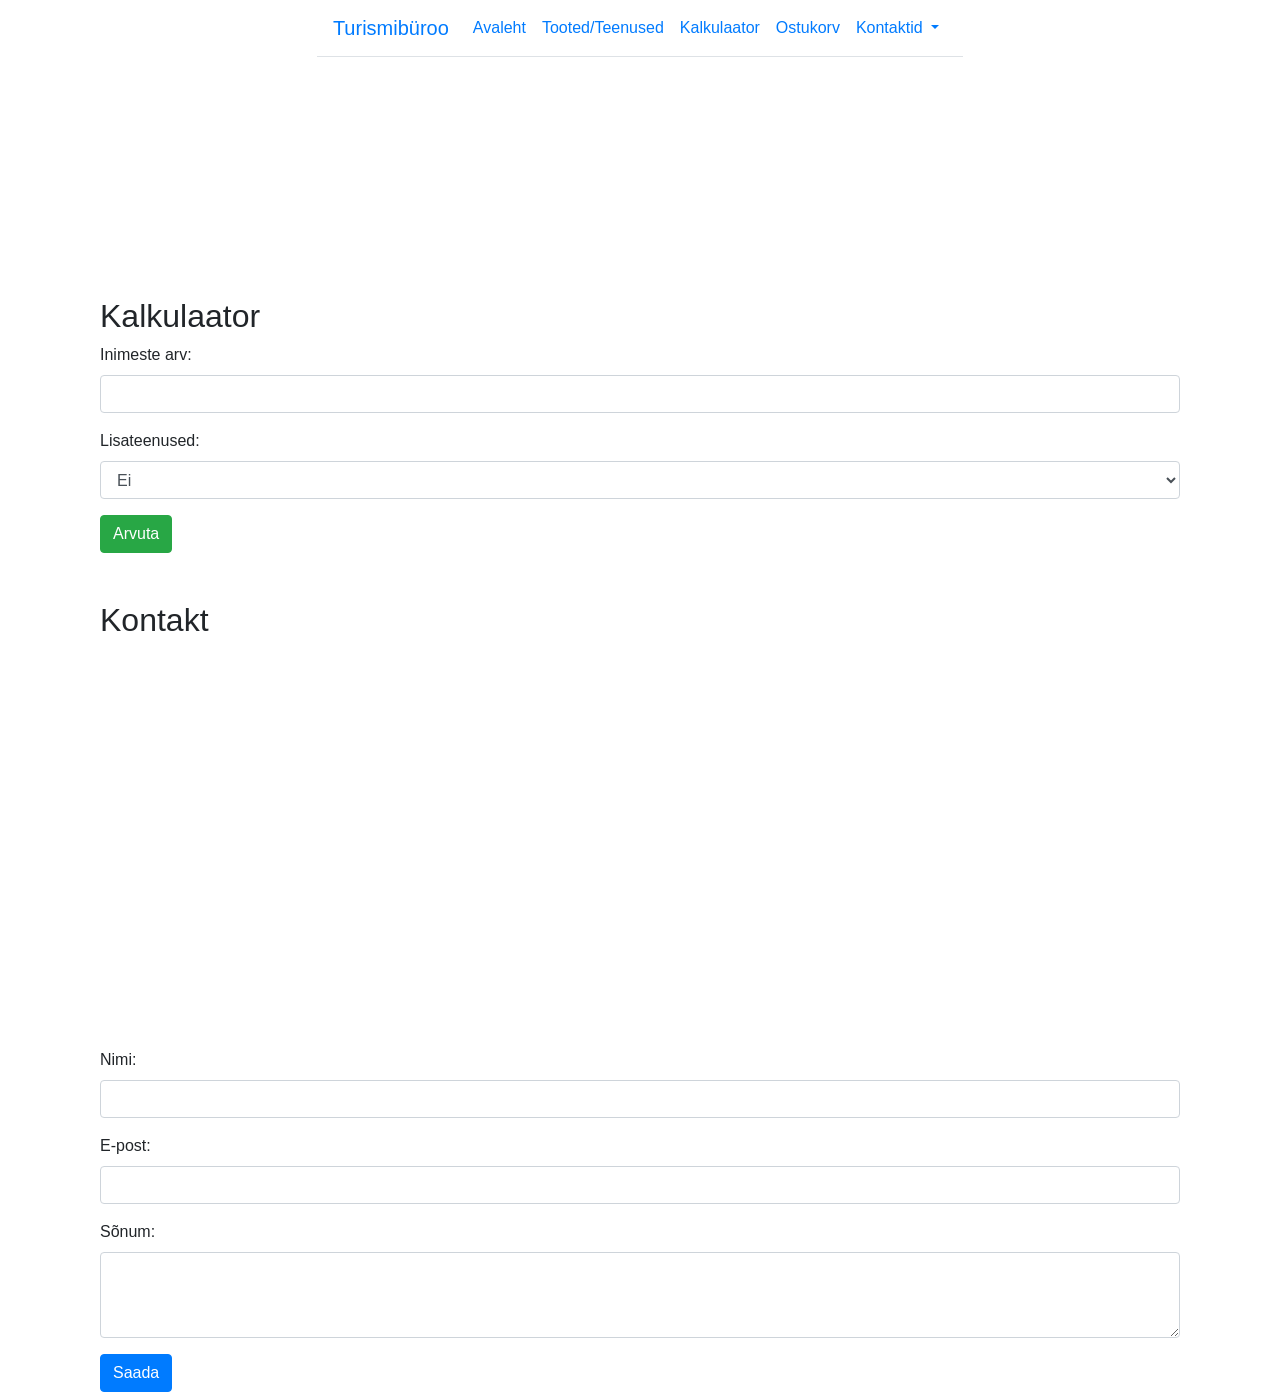
==== KT/index2.html @ 093a3f0b "Add files via upload" ====
<!DOCTYPE html>
<html lang="en">
<head>
    <meta charset="UTF-8">
    <meta name="viewport" content="width=device-width, initial-scale=1.0">
    <link rel="stylesheet" href="https://stackpath.bootstrapcdn.com/bootstrap/4.5.2/css/bootstrap.min.css">
    <title>Turismibüroo</title>

</head>
<body>

  <style>
    .jumbo {
      background-image: url(https://thumbs3.waavo.com/-HXOhRpcDxT6W3U4N-YcgaKMRjI=/800x400/https://reisiline.waavo.com/s3/197/67/b4/7b/ea/1a/3b/8.png);
      color: white;
      text-align: center;
    }

    .card-img-top {
      width: 100%;
      height: 50vw;
      object-fit: cover;
    }
  </style>
</head>  
 <body>
    <div class="container">
      <div class="container-fluid d-flex justify-content-center">
        <nav class="navbar navbar-expand-lg bg-white border-bottom border-body" data-bs-theme="white">
          <a class="navbar-brand " href="#"><i class="bi bi-rocket-takeoff-fill"></i>Turismibüroo </a>
          <button class="navbar-toggler" type="button" data-bs-toggle="collapse"
            data-bs-target="#navbarSupportedContent" aria-controls="navbarSupportedContent" aria-expanded="false"
            aria-label="Toggle navigation">
            <span class="navbar-toggler-icon"></span>
          </button>
          <div class="collapse navbar-collapse" id="navbarSupportedContent">
            <ul class="navbar-nav me-auto mb-2 mb-lg-0">
              <li class="nav-item">
                <a class="nav-link" href="#">Avaleht</a>
              </li>
              <li class="nav-item">
                <a class="nav-link" href="#">Tooted/Teenused</a>
              </li>
              <li class="nav-item">
                <a class="nav-link" href="#">Kalkulaator</a>
              </li>
              <li class="nav-item">
                <a class="nav-link" href="#">Ostukorv</a>
              </li>
              <li class="nav-item dropdown">
                <a class="nav-link dropdown-toggle" href="#" role="button" data-bs-toggle="dropdown"
                  aria-expanded="false">
                  Kontaktid
                </a>
                <ul class="dropdown-menu">
                  <li><a class="dropdown-item" href="#">Telefon</a></li>
                  <li><a class="dropdown-item" href="#">Epost</a></li>
                  <li>
                    <hr class="dropdown-divider">
                  </li>
                  <li><a class="dropdown-item" href="#">Klienditeenindus</a></li>
                </ul>
              </li>
            </ul>
          </div>
        </nav>
      </div>
      <div class="p-5 mb-4 bg-body-tertiary jumbo">
        <div class="container-fluid py-5">
          <div class="gap-2 d-flex justify-content-start">
          </div>
        </div>
      </div>
 


<div class="container mt-5">
    <h2>Kalkulaator</h2>
    <form action="calculate.php" method="post">
        <div class="form-group">
            <label for="people">Inimeste arv:</label>
            <input type="number" class="form-control" id="people" name="people" required>
        </div>
        <div class="form-group">
            <label for="additional_services">Lisateenused:</label>
            <select class="form-control" id="additional_services" name="additional_services">
                <option value="0">Ei</option>
                <option value="50">Giid (50 EUR)</option>
                <option value="30">Kindlustus (30 EUR)</option>
            </select>
        </div>
        <button type="submit" class="btn btn-success">Arvuta</button>
    </form>
</div>

<div class="container mt-5">
    <h2>Kontakt</h2>
    <div id="map" style="height: 400px;"></div>
    <form action="contact.php" method="post">
        <div class="form-group">
            <label for="name">Nimi:</label>
            <input type="text" class="form-control" id="name" name="name" required>
        </div>
        <div class="form-group">
            <label for="email">E-post:</label>
            <input type="email" class="form-control" id="email" name="email" required>
        </div>
        <div class="form-group">
            <label for="message">Sõnum:</label>
            <textarea class="form-control" id="message" name="message" rows="3" required></textarea>
        </div>
        <button type="submit" class="btn btn-primary">Saada</button>
    </form>
</div>


 </body>
</html>
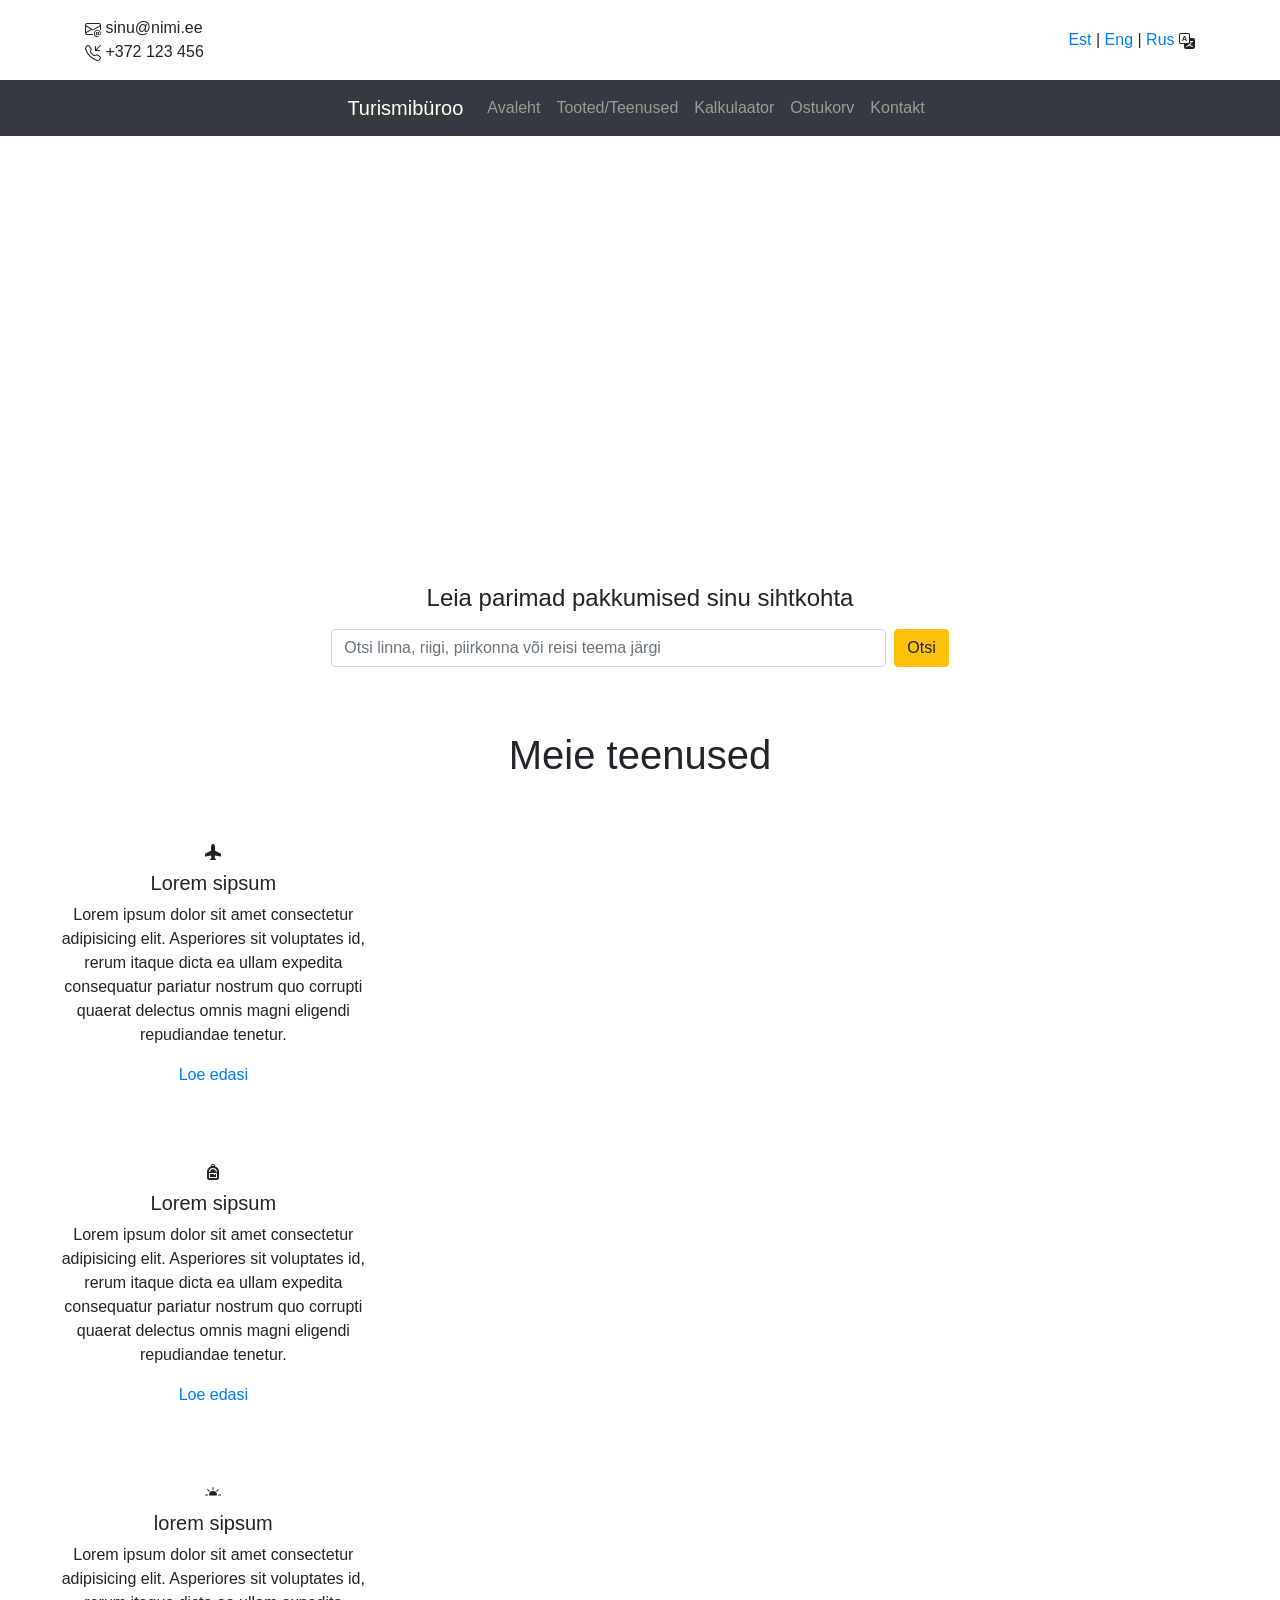
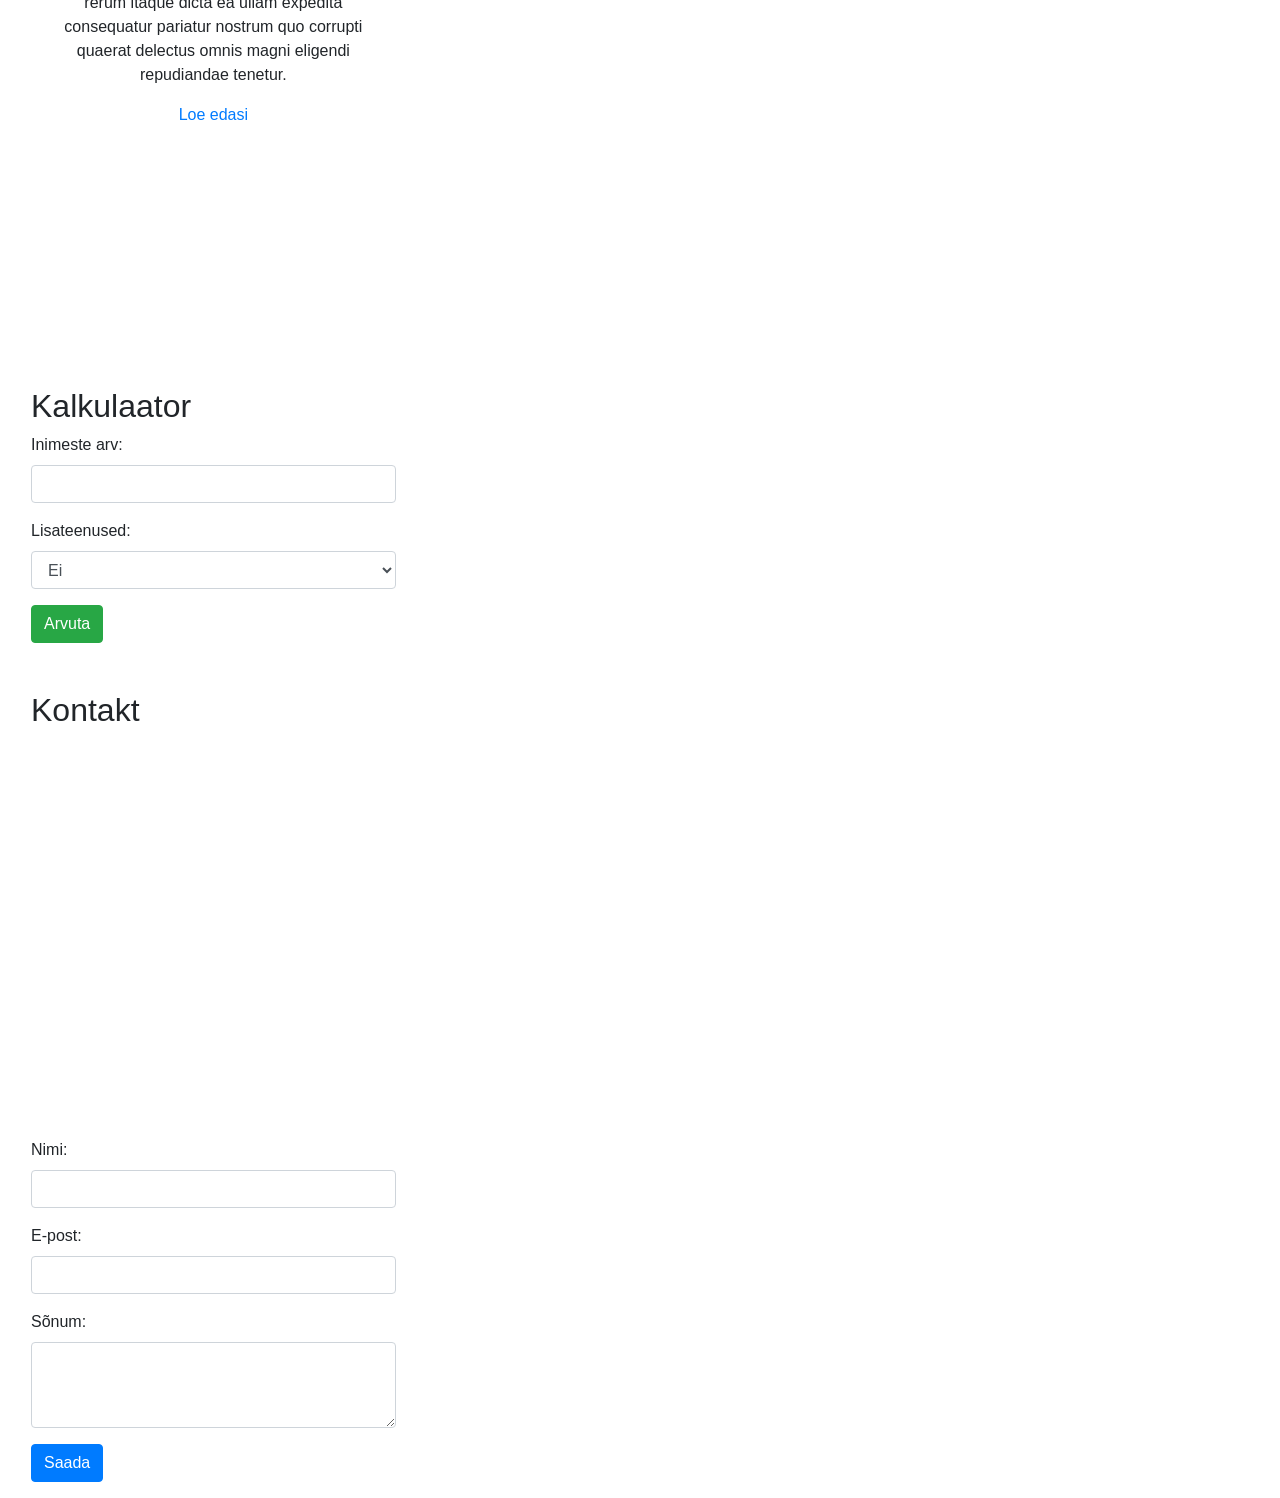
==== commit 89b7d10d: "KT" ====
--- a/KT/index2.html
+++ b/KT/index2.html
@@ -9,70 +9,160 @@
 </head>
 <body>
 
-  <style>
-    .jumbo {
-      background-image: url(https://thumbs3.waavo.com/-HXOhRpcDxT6W3U4N-YcgaKMRjI=/800x400/https://reisiline.waavo.com/s3/197/67/b4/7b/ea/1a/3b/8.png);
+  <nav class="navbar navbar-expand-lg bg-body-tertiary">
+      <div class="container">
+        <button class="navbar-toggler" type="button" data-bs-toggle="collapse" data-bs-target="#navbarText" aria-controls="navbarText" aria-expanded="false" aria-label="Toggle navigation">
+          <span class="navbar-toggler-icon"></span>
+        </button>
+        <div class="collapse navbar-collapse" id="navbarText">
+          <span class="navbar-text">
+            <div>
+            <svg xmlns="http://www.w3.org/2000/svg" width="16" height="16" fill="currentColor" class="bi bi-envelope-at" viewBox="0 0 16 16">
+  <path d="M2 2a2 2 0 0 0-2 2v8.01A2 2 0 0 0 2 14h5.5a.5.5 0 0 0 0-1H2a1 1 0 0 1-.966-.741l5.64-3.471L8 9.583l7-4.2V8.5a.5.5 0 0 0 1 0V4a2 2 0 0 0-2-2zm3.708 6.208L1 11.105V5.383zM1 4.217V4a1 1 0 0 1 1-1h12a1 1 0 0 1 1 1v.217l-7 4.2z"/>
+  <path d="M14.247 14.269c1.01 0 1.587-.857 1.587-2.025v-.21C15.834 10.43 14.64 9 12.52 9h-.035C10.42 9 9 10.36 9 12.432v.214C9 14.82 10.438 16 12.358 16h.044c.594 0 1.018-.074 1.237-.175v-.73c-.245.11-.673.18-1.18.18h-.044c-1.334 0-2.571-.788-2.571-2.655v-.157c0-1.657 1.058-2.724 2.64-2.724h.04c1.535 0 2.484 1.05 2.484 2.326v.118c0 .975-.324 1.39-.639 1.39-.232 0-.41-.148-.41-.42v-2.19h-.906v.569h-.03c-.084-.298-.368-.63-.954-.63-.778 0-1.259.555-1.259 1.4v.528c0 .892.49 1.434 1.26 1.434.471 0 .896-.227 1.014-.643h.043c.118.42.617.648 1.12.648m-2.453-1.588v-.227c0-.546.227-.791.573-.791.297 0 .572.192.572.708v.367c0 .573-.253.744-.564.744-.354 0-.581-.215-.581-.8Z"/>
+</svg>
+            <i class="fa-regular fa-envelope"></i> sinu@nimi.ee
+            
+            </div>
+            <div>
+            <svg xmlns="http://www.w3.org/2000/svg" width="16" height="16" fill="currentColor" class="bi bi-telephone-inbound" viewBox="0 0 16 16">
+  <path d="M15.854.146a.5.5 0 0 1 0 .708L11.707 5H14.5a.5.5 0 0 1 0 1h-4a.5.5 0 0 1-.5-.5v-4a.5.5 0 0 1 1 0v2.793L15.146.146a.5.5 0 0 1 .708 0m-12.2 1.182a.678.678 0 0 0-1.015-.063L1.605 2.3c-.483.484-.661 1.169-.45 1.77a17.6 17.6 0 0 0 4.168 6.608 17.6 17.6 0 0 0 6.608 4.168c.601.211 1.286.033 1.77-.45l1.034-1.034a.678.678 0 0 0-.063-1.015l-2.307-1.794a.68.68 0 0 0-.58-.122l-2.19.547a1.75 1.75 0 0 1-1.657-.459L5.482 8.062a1.75 1.75 0 0 1-.46-1.657l.548-2.19a.68.68 0 0 0-.122-.58zM1.884.511a1.745 1.745 0 0 1 2.612.163L6.29 2.98c.329.423.445.974.315 1.494l-.547 2.19a.68.68 0 0 0 .178.643l2.457 2.457a.68.68 0 0 0 .644.178l2.189-.547a1.75 1.75 0 0 1 1.494.315l2.306 1.794c.829.645.905 1.87.163 2.611l-1.034 1.034c-.74.74-1.846 1.065-2.877.702a18.6 18.6 0 0 1-7.01-4.42 18.6 18.6 0 0 1-4.42-7.009c-.362-1.03-.037-2.137.703-2.877z"/>
+</svg>
+            <i class="fa-solid fa-headphones-simple"></i> +372 123 456
+            </div>
+          </span>
+          <span class="navbar-text ml-auto">
+            <a class="text-primary text-decoration-none" href="#">Est</a> | 
+            <a class="text-primary text-decoration-none" href="#">Eng</a> | 
+            <a class="text-primary text-decoration-none" href="#">Rus</a>
+            <svg xmlns="http://www.w3.org/2000/svg" width="16" height="16" fill="currentColor" class="bi bi-translate" viewBox="0 0 16 16">
+  <path d="M4.545 6.714 4.11 8H3l1.862-5h1.284L8 8H6.833l-.435-1.286zm1.634-.736L5.5 3.956h-.049l-.679 2.022z"/>
+  <path d="M0 2a2 2 0 0 1 2-2h7a2 2 0 0 1 2 2v3h3a2 2 0 0 1 2 2v7a2 2 0 0 1-2 2H7a2 2 0 0 1-2-2v-3H2a2 2 0 0 1-2-2zm2-1a1 1 0 0 0-1 1v7a1 1 0 0 0 1 1h7a1 1 0 0 0 1-1V2a1 1 0 0 0-1-1zm7.138 9.995q.289.451.63.846c-.748.575-1.673 1.001-2.768 1.292.178.217.451.635.555.867 1.125-.359 2.08-.844 2.886-1.494.777.665 1.739 1.165 2.93 1.472.133-.254.414-.673.629-.89-1.125-.253-2.057-.694-2.82-1.284.681-.747 1.222-1.651 1.621-2.757H14V8h-3v1.047h.765c-.318.844-.74 1.546-1.272 2.13a6 6 0 0 1-.415-.492 2 2 0 0 1-.94.31"/>
+</svg>
+
+          </span>
+        </div>
+      </div>
+    </nav>
+
+
+
+
+
+<nav class="navbar navbar-expand-lg navbar-dark bg-dark">
+  <div class="container-fluid">
+
+  
+    <button class="navbar-toggler" type="button" data-toggle="collapse" data-target="#navbarNav"
+            aria-controls="navbarNav" aria-expanded="false" aria-label="Toggle navigation">
+      <span class="navbar-text ms-auto"></span>
+    </button>
+
+   
+    <div class="collapse navbar-collapse justify-content-center" id="navbarNav">
+      <ul class="navbar-nav text-center">
+       
+        <li class="nav-item">
+          <a class="navbar-brand" href="index.php">Turismibüroo</a>
+        </li>
+        <li class="nav-item"><a class="nav-link" href="index2.html">Avaleht</a></li>
+        <li class="nav-item"><a class="nav-link" href="tooted.html">Tooted/Teenused</a></li>
+        <li class="nav-item"><a class="nav-link" href="kalkulaator.html">Kalkulaator</a></li>
+        <li class="nav-item"><a class="nav-link" href="ostukorv.html">Ostukorv</a></li>
+        <li class="nav-item"><a class="nav-link" href="kontakt.html">Kontakt</a></li>
+      </ul>
+    </div>
+
+  </div>
+</nav>
+
+      
+ <div class="py-5 mb-4 bg-body-tertiary"
+       style="background:url('https://i.pinimg.com/736x/57/60/24/5760242ac074589973f2b5dbfc2589e1.jpg') center/cover no-repeat;background-size: cover;
+      background-position: center;
       color: white;
-      text-align: center;
-    }
-
-    .card-img-top {
+      text-align: start-center;
       width: 100%;
-      height: 50vw;
-      object-fit: cover;
-    }
-  </style>
-</head>  
- <body>
-    <div class="container">
-      <div class="container-fluid d-flex justify-content-center">
-        <nav class="navbar navbar-expand-lg bg-white border-bottom border-body" data-bs-theme="white">
-          <a class="navbar-brand " href="#"><i class="bi bi-rocket-takeoff-fill"></i>Turismibüroo </a>
-          <button class="navbar-toggler" type="button" data-bs-toggle="collapse"
-            data-bs-target="#navbarSupportedContent" aria-controls="navbarSupportedContent" aria-expanded="false"
-            aria-label="Toggle navigation">
-            <span class="navbar-toggler-icon"></span>
-          </button>
-          <div class="collapse navbar-collapse" id="navbarSupportedContent">
-            <ul class="navbar-nav me-auto mb-2 mb-lg-0">
-              <li class="nav-item">
-                <a class="nav-link" href="#">Avaleht</a>
-              </li>
-              <li class="nav-item">
-                <a class="nav-link" href="#">Tooted/Teenused</a>
-              </li>
-              <li class="nav-item">
-                <a class="nav-link" href="#">Kalkulaator</a>
-              </li>
-              <li class="nav-item">
-                <a class="nav-link" href="#">Ostukorv</a>
-              </li>
-              <li class="nav-item dropdown">
-                <a class="nav-link dropdown-toggle" href="#" role="button" data-bs-toggle="dropdown"
-                  aria-expanded="false">
-                  Kontaktid
-                </a>
-                <ul class="dropdown-menu">
-                  <li><a class="dropdown-item" href="#">Telefon</a></li>
-                  <li><a class="dropdown-item" href="#">Epost</a></li>
-                  <li>
-                    <hr class="dropdown-divider">
-                  </li>
-                  <li><a class="dropdown-item" href="#">Klienditeenindus</a></li>
-                </ul>
-              </li>
-            </ul>
-          </div>
-        </nav>
-      </div>
+      height: 400px;">
+    <div class="container py-5">
+      <div class="row">
+         <div class="container h-100 d-flex flex-column justify-content-center align-items-center">
+          <h1 class="display-5 fw-bold text-white text-shadow">Jet2Holiday</h1>
+          <p class="text-white-60">Wave goodbye to stress today, choose Jet2Holiday, okey? Pack your dreams and fly away, find your paridise in May.</p>
+          </div>
+        </div>
+      </div>
+    </div>
+  </div> 
+
+
+
+<div class="container my-5 text-center">
+  <!-- Заголовок над поиском -->
+  <h4 class="mb-3">Leia parimad pakkumised sinu sihtkohta</h4>
+
+  <form class="d-flex justify-content-center">
+    <!-- Поле поиска -->
+    <input class="form-control w-50 mr-2" type="search" placeholder="Otsi linna, riigi, piirkonna või reisi teema järgi" aria-label="Search">
+    
+    <!-- Кнопка -->
+    <button class="btn btn-warning" type="submit">Otsi</button>
+  </form>
+</div>
+
+<div class="container">
+      <div class="row">
+      <div class="container h-100 d-flex flex-column justify-content-center align-items-center">
+        <h1 class="text-center mt-3 display-5 mb-4">Meie teenused</h1>
+      </div>
+      </div>
+</div>
+
+
+        <div class="col-md-4 p-3">
+          <div class="col">
+            <div class="card-body text-center">
+              <svg xmlns="http://www.w3.org/2000/svg" width="16" height="16" fill="currentColor" class="bi bi-airplane-fill" viewBox="0 0 16 16">
+  <path d="M6.428 1.151C6.708.591 7.213 0 8 0s1.292.592 1.572 1.151C9.861 1.73 10 2.431 10 3v3.691l5.17 2.585a1.5 1.5 0 0 1 .83 1.342V12a.5.5 0 0 1-.582.493l-5.507-.918-.375 2.253 1.318 1.318A.5.5 0 0 1 10.5 16h-5a.5.5 0 0 1-.354-.854l1.319-1.318-.376-2.253-5.507.918A.5.5 0 0 1 0 12v-1.382a1.5 1.5 0 0 1 .83-1.342L6 6.691V3c0-.568.14-1.271.428-1.849"/>
+</svg>
+              <h5 class="card-title mt-2 mb-2">Lorem sipsum</h5>
+              <p class="card-text">Lorem ipsum dolor sit amet consectetur adipisicing elit. Asperiores sit voluptates id, rerum itaque dicta ea ullam expedita consequatur pariatur nostrum quo corrupti quaerat delectus omnis magni eligendi repudiandae tenetur.</p>
+              <a class="text-center text-decoration-none" href="#">Loe edasi</a>
+            </div>
+          </div>
+        </div>
+        <div class="col-md-4 p-3">
+          <div class="col">
+            <div class="card-body text-center">
+              <svg xmlns="http://www.w3.org/2000/svg" width="16" height="16" fill="currentColor" class="bi bi-backpack-fill" viewBox="0 0 16 16">
+  <path d="M5 13v-3h4v.5a.5.5 0 0 0 1 0V10h1v3z"/>
+  <path d="M6 2v.341C3.67 3.165 2 5.388 2 8v5.5A2.5 2.5 0 0 0 4.5 16h7a2.5 2.5 0 0 0 2.5-2.5V8a6 6 0 0 0-4-5.659V2a2 2 0 1 0-4 0m2-1a1 1 0 0 1 1 1v.083a6 6 0 0 0-2 0V2a1 1 0 0 1 1-1m0 3a4 4 0 0 1 3.96 3.43.5.5 0 1 1-.99.14 3 3 0 0 0-5.94 0 .5.5 0 1 1-.99-.14A4 4 0 0 1 8 4M4.5 9h7a.5.5 0 0 1 .5.5v4a.5.5 0 0 1-.5.5h-7a.5.5 0 0 1-.5-.5v-4a.5.5 0 0 1 .5-.5"/>
+</svg>
+              <h5 class="card-title mt-2 mb-2">Lorem sipsum</h5>
+              <p class="card-text">Lorem ipsum dolor sit amet consectetur adipisicing elit. Asperiores sit voluptates id, rerum itaque dicta ea ullam expedita consequatur pariatur nostrum quo corrupti quaerat delectus omnis magni eligendi repudiandae tenetur.</p>
+              <a class="text-center text-decoration-none" href="#">Loe edasi</a>
+            </div>
+          </div>
+        </div>
+        <div class="col-md-4 p-3">
+          <div class="col">
+            <div class="card-body text-center">
+              <svg xmlns="http://www.w3.org/2000/svg" width="16" height="16" fill="currentColor" class="bi bi-brightness-alt-high-fill" viewBox="0 0 16 16">
+  <path d="M8 3a.5.5 0 0 1 .5.5v2a.5.5 0 0 1-1 0v-2A.5.5 0 0 1 8 3m8 8a.5.5 0 0 1-.5.5h-2a.5.5 0 0 1 0-1h2a.5.5 0 0 1 .5.5m-13.5.5a.5.5 0 0 0 0-1h-2a.5.5 0 0 0 0 1zm11.157-6.157a.5.5 0 0 1 0 .707l-1.414 1.414a.5.5 0 1 1-.707-.707l1.414-1.414a.5.5 0 0 1 .707 0m-9.9 2.121a.5.5 0 0 0 .707-.707L3.05 5.343a.5.5 0 1 0-.707.707zM8 7a4 4 0 0 0-4 4 .5.5 0 0 0 .5.5h7a.5.5 0 0 0 .5-.5 4 4 0 0 0-4-4"/>
+</svg>
+              <h5 class="card-title mt-2 mb-2">lorem sipsum</h5>
+              <p class="card-text">Lorem ipsum dolor sit amet consectetur adipisicing elit. Asperiores sit voluptates id, rerum itaque dicta ea ullam expedita consequatur pariatur nostrum quo corrupti quaerat delectus omnis magni eligendi repudiandae tenetur.</p>
+              <a class="text-center text-decoration-none" href="#">Loe edasi</a>
+            </div>
+          </div>
+
       <div class="p-5 mb-4 bg-body-tertiary jumbo">
         <div class="container-fluid py-5">
           <div class="gap-2 d-flex justify-content-start">
           </div>
         </div>
-      </div>
+      </div> 
  
-
 
 <div class="container mt-5">
     <h2>Kalkulaator</h2>
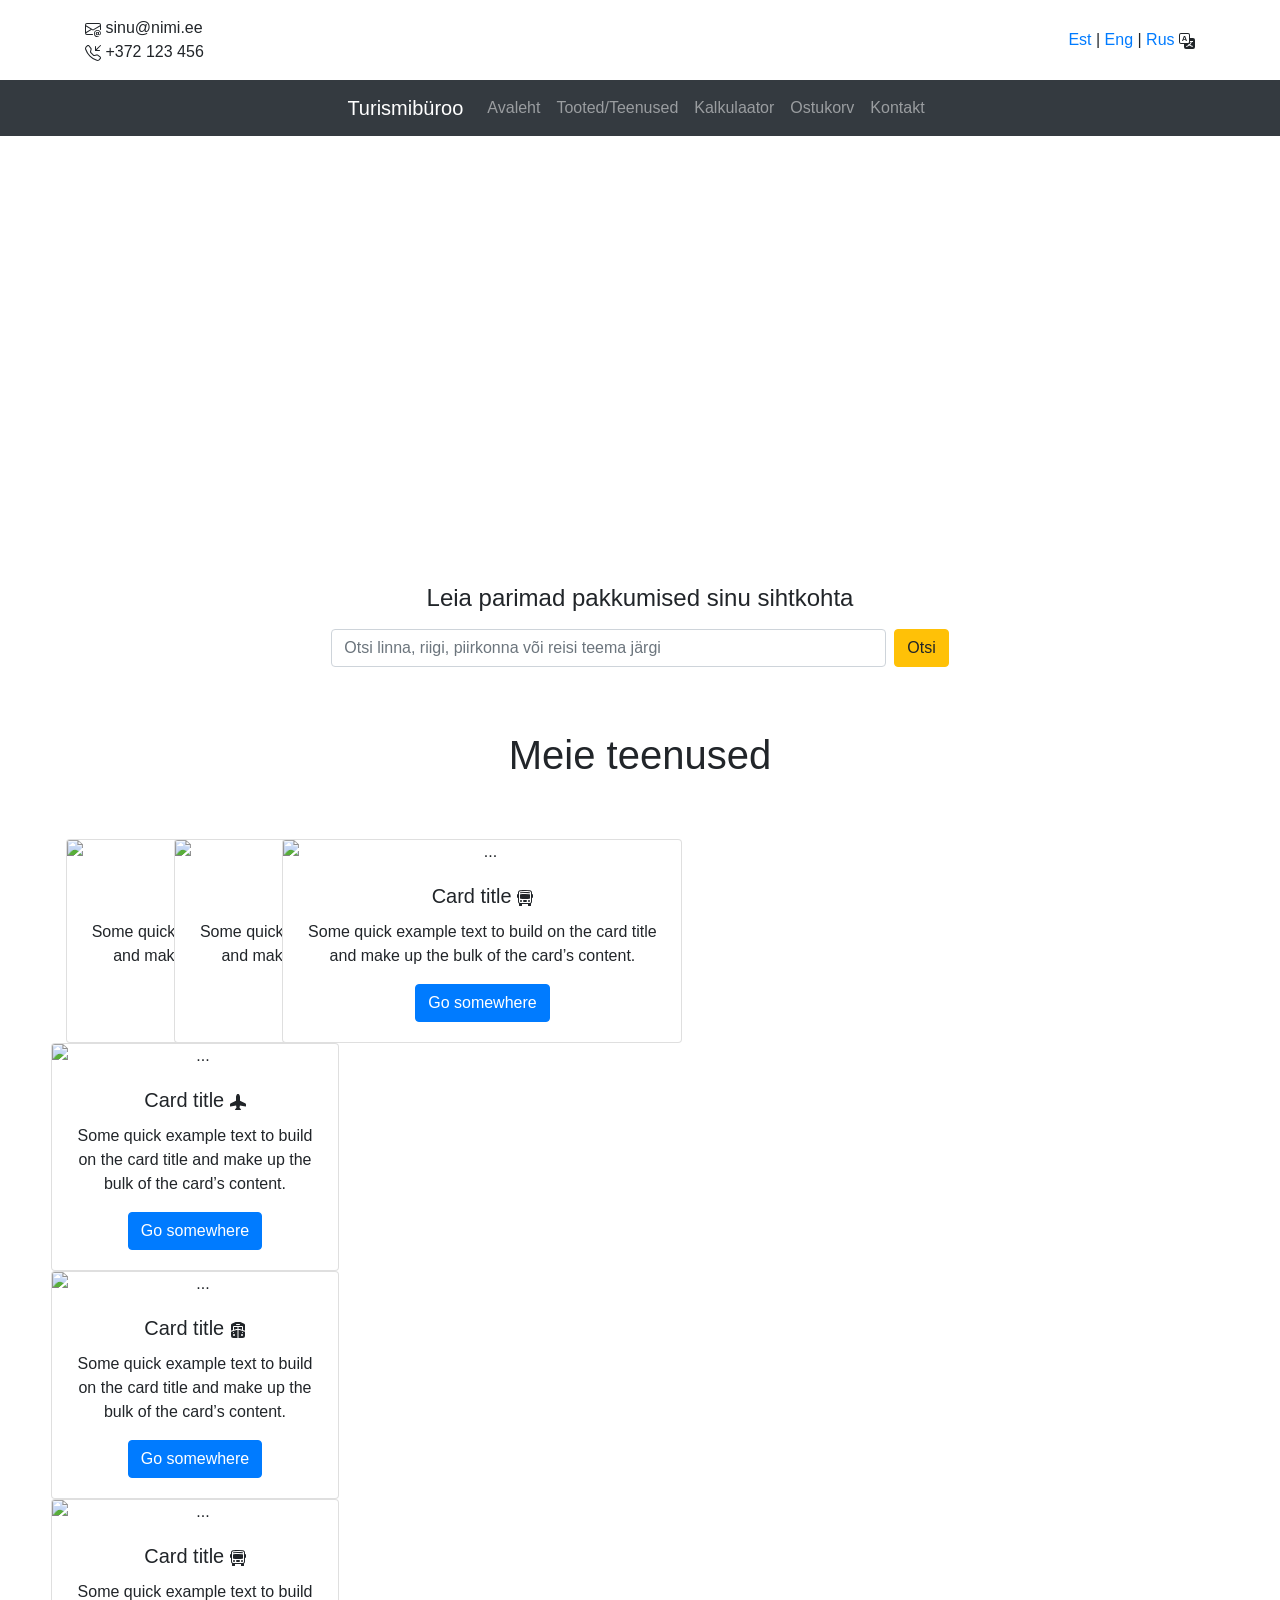
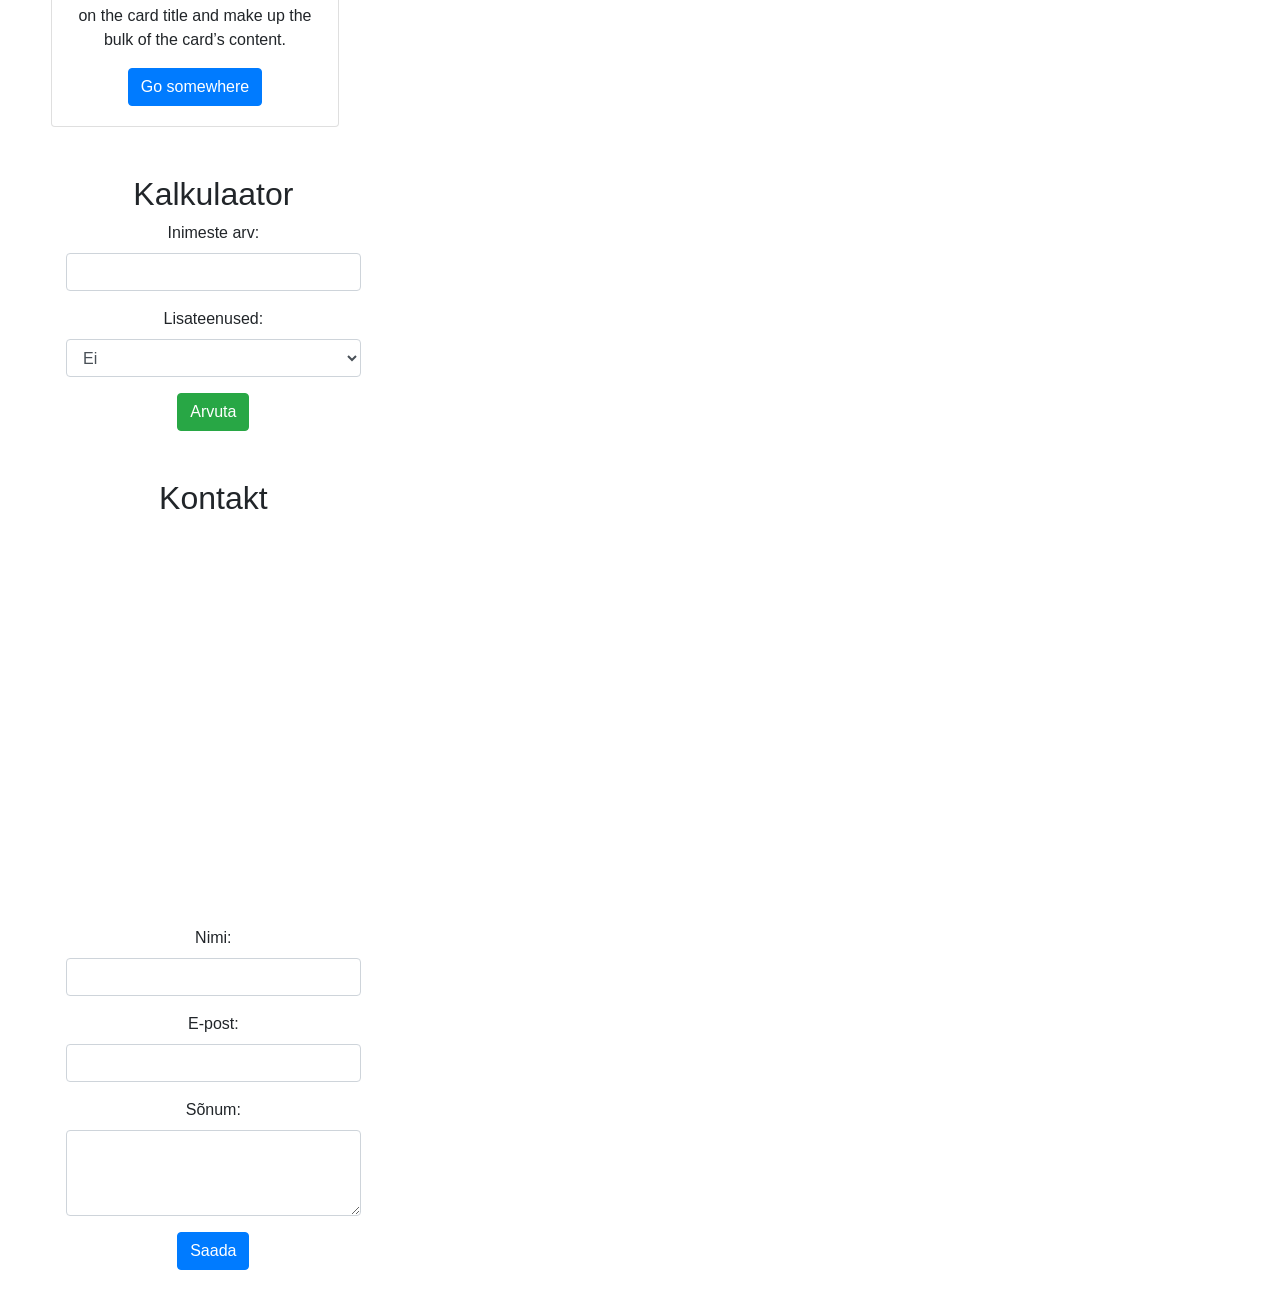
==== commit a0f0ac1e: "Update index2.html" ====
--- a/KT/index2.html
+++ b/KT/index2.html
@@ -78,7 +78,8 @@
 
       
  <div class="py-5 mb-4 bg-body-tertiary"
-       style="background:url('https://i.pinimg.com/736x/57/60/24/5760242ac074589973f2b5dbfc2589e1.jpg') center/cover no-repeat;background-size: cover;
+ 
+         style ="background:url('https://i.pinimg.com/736x/57/60/24/5760242ac074589973f2b5dbfc2589e1.jpg') center/cover no-repeat;background-size: cover; 
       background-position: center;
       color: white;
       text-align: start-center;
@@ -119,49 +120,112 @@
 </div>
 
 
+
+
+
         <div class="col-md-4 p-3">
           <div class="col">
             <div class="card-body text-center">
-              <svg xmlns="http://www.w3.org/2000/svg" width="16" height="16" fill="currentColor" class="bi bi-airplane-fill" viewBox="0 0 16 16">
+
+
+
+
+
+
+
+<div class="container">
+  <div class="row">
+    <div class="col-md-4">
+      <div class="card" style="width: 25rem;">
+        <img src="https://i.pinimg.com/736x/aa/1e/42/aa1e42c9b218c64ac970aa5e7c4ab503.jpg" class="card-img-top" alt="...">
+        <div class="card-body">
+          <h5 class="card-title">Card title <svg xmlns="http://www.w3.org/2000/svg" width="16" height="16" fill="currentColor" class="bi bi-airplane-fill" viewBox="0 0 16 16">
   <path d="M6.428 1.151C6.708.591 7.213 0 8 0s1.292.592 1.572 1.151C9.861 1.73 10 2.431 10 3v3.691l5.17 2.585a1.5 1.5 0 0 1 .83 1.342V12a.5.5 0 0 1-.582.493l-5.507-.918-.375 2.253 1.318 1.318A.5.5 0 0 1 10.5 16h-5a.5.5 0 0 1-.354-.854l1.319-1.318-.376-2.253-5.507.918A.5.5 0 0 1 0 12v-1.382a1.5 1.5 0 0 1 .83-1.342L6 6.691V3c0-.568.14-1.271.428-1.849"/>
-</svg>
-              <h5 class="card-title mt-2 mb-2">Lorem sipsum</h5>
-              <p class="card-text">Lorem ipsum dolor sit amet consectetur adipisicing elit. Asperiores sit voluptates id, rerum itaque dicta ea ullam expedita consequatur pariatur nostrum quo corrupti quaerat delectus omnis magni eligendi repudiandae tenetur.</p>
-              <a class="text-center text-decoration-none" href="#">Loe edasi</a>
-            </div>
-          </div>
-        </div>
-        <div class="col-md-4 p-3">
-          <div class="col">
-            <div class="card-body text-center">
-              <svg xmlns="http://www.w3.org/2000/svg" width="16" height="16" fill="currentColor" class="bi bi-backpack-fill" viewBox="0 0 16 16">
-  <path d="M5 13v-3h4v.5a.5.5 0 0 0 1 0V10h1v3z"/>
-  <path d="M6 2v.341C3.67 3.165 2 5.388 2 8v5.5A2.5 2.5 0 0 0 4.5 16h7a2.5 2.5 0 0 0 2.5-2.5V8a6 6 0 0 0-4-5.659V2a2 2 0 1 0-4 0m2-1a1 1 0 0 1 1 1v.083a6 6 0 0 0-2 0V2a1 1 0 0 1 1-1m0 3a4 4 0 0 1 3.96 3.43.5.5 0 1 1-.99.14 3 3 0 0 0-5.94 0 .5.5 0 1 1-.99-.14A4 4 0 0 1 8 4M4.5 9h7a.5.5 0 0 1 .5.5v4a.5.5 0 0 1-.5.5h-7a.5.5 0 0 1-.5-.5v-4a.5.5 0 0 1 .5-.5"/>
-</svg>
-              <h5 class="card-title mt-2 mb-2">Lorem sipsum</h5>
-              <p class="card-text">Lorem ipsum dolor sit amet consectetur adipisicing elit. Asperiores sit voluptates id, rerum itaque dicta ea ullam expedita consequatur pariatur nostrum quo corrupti quaerat delectus omnis magni eligendi repudiandae tenetur.</p>
-              <a class="text-center text-decoration-none" href="#">Loe edasi</a>
-            </div>
-          </div>
-        </div>
-        <div class="col-md-4 p-3">
-          <div class="col">
-            <div class="card-body text-center">
-              <svg xmlns="http://www.w3.org/2000/svg" width="16" height="16" fill="currentColor" class="bi bi-brightness-alt-high-fill" viewBox="0 0 16 16">
-  <path d="M8 3a.5.5 0 0 1 .5.5v2a.5.5 0 0 1-1 0v-2A.5.5 0 0 1 8 3m8 8a.5.5 0 0 1-.5.5h-2a.5.5 0 0 1 0-1h2a.5.5 0 0 1 .5.5m-13.5.5a.5.5 0 0 0 0-1h-2a.5.5 0 0 0 0 1zm11.157-6.157a.5.5 0 0 1 0 .707l-1.414 1.414a.5.5 0 1 1-.707-.707l1.414-1.414a.5.5 0 0 1 .707 0m-9.9 2.121a.5.5 0 0 0 .707-.707L3.05 5.343a.5.5 0 1 0-.707.707zM8 7a4 4 0 0 0-4 4 .5.5 0 0 0 .5.5h7a.5.5 0 0 0 .5-.5 4 4 0 0 0-4-4"/>
-</svg>
-              <h5 class="card-title mt-2 mb-2">lorem sipsum</h5>
-              <p class="card-text">Lorem ipsum dolor sit amet consectetur adipisicing elit. Asperiores sit voluptates id, rerum itaque dicta ea ullam expedita consequatur pariatur nostrum quo corrupti quaerat delectus omnis magni eligendi repudiandae tenetur.</p>
-              <a class="text-center text-decoration-none" href="#">Loe edasi</a>
-            </div>
-          </div>
-
-      <div class="p-5 mb-4 bg-body-tertiary jumbo">
-        <div class="container-fluid py-5">
-          <div class="gap-2 d-flex justify-content-start">
-          </div>
-        </div>
-      </div> 
+</svg></h5>
+          <p class="card-text">Some quick example text to build on the card title and make up the bulk of the card’s content.</p>
+          <a href="#" class="btn btn-primary">Go somewhere</a>
+        </div>
+      </div>
+    </div>
+
+    <div class="col-md-4">
+      <div class="card" style="width: 25rem;">
+        <img src="https://i.pinimg.com/736x/2d/aa/ec/2daaecc33478ddc4c1873e82b7c20dc8.jpg" class="card-img-top" alt="...">
+        <div class="card-body">
+          <h5 class="card-title">Card title <svg xmlns="http://www.w3.org/2000/svg" width="16" height="16" fill="currentColor" class="bi bi-train-freight-front-fill" viewBox="0 0 16 16">
+  <path d="M5.736 0a1.5 1.5 0 0 0-.67.158L1.828 1.776A1.5 1.5 0 0 0 1 3.118v5.51l2-.6V5a1 1 0 0 1 1-1h8a1 1 0 0 1 1 1v3.028l2 .6v-5.51a1.5 1.5 0 0 0-.83-1.342L10.936.158A1.5 1.5 0 0 0 10.264 0zM15 9.672l-5.503-1.65A.5.5 0 0 0 9.353 8H8.5v8h4a2.5 2.5 0 0 0 2.5-2.5zM7.5 16V8h-.853a.5.5 0 0 0-.144.021L1 9.672V13.5A2.5 2.5 0 0 0 3.5 16zm-1-14h3a.5.5 0 0 1 0 1h-3a.5.5 0 0 1 0-1M12 5v2.728l-2.216-.665A1.5 1.5 0 0 0 9.354 7H8.5V5zM7.5 5v2h-.853a1.5 1.5 0 0 0-.431.063L4 7.728V5zm-4 5a.5.5 0 1 1 0 1 .5.5 0 0 1 0-1m9 0a.5.5 0 1 1 0 1 .5.5 0 0 1 0-1M5 13a1 1 0 1 1-2 0 1 1 0 0 1 2 0m7 1a1 1 0 1 1 0-2 1 1 0 0 1 0 2"/>
+</svg></h5>
+          <p class="card-text">Some quick example text to build on the card title and make up the bulk of the card’s content.</p>
+          <a href="#" class="btn btn-primary">Go somewhere</a>
+        </div>
+      </div>
+    </div>
+
+    <div class="col-md-4">
+      <div class="card" style="width: 25rem;">
+        <img src="https://i.pinimg.com/736x/23/de/c8/23dec89bc595891cdce353b7ec905fd4.jpg" class="card-img-top" alt="...">
+        <div class="card-body">
+          <h5 class="card-title">Card title <svg xmlns="http://www.w3.org/2000/svg" width="16" height="16" fill="currentColor" class="bi bi-bus-front" viewBox="0 0 16 16">
+  <path d="M5 11a1 1 0 1 1-2 0 1 1 0 0 1 2 0m8 0a1 1 0 1 1-2 0 1 1 0 0 1 2 0m-6-1a1 1 0 1 0 0 2h2a1 1 0 1 0 0-2zm1-6c-1.876 0-3.426.109-4.552.226A.5.5 0 0 0 3 4.723v3.554a.5.5 0 0 0 .448.497C4.574 8.891 6.124 9 8 9s3.426-.109 4.552-.226A.5.5 0 0 0 13 8.277V4.723a.5.5 0 0 0-.448-.497A44 44 0 0 0 8 4m0-1c-1.837 0-3.353.107-4.448.22a.5.5 0 1 1-.104-.994A44 44 0 0 1 8 2c1.876 0 3.426.109 4.552.226a.5.5 0 1 1-.104.994A43 43 0 0 0 8 3"/>
+  <path d="M15 8a1 1 0 0 0 1-1V5a1 1 0 0 0-1-1V2.64c0-1.188-.845-2.232-2.064-2.372A44 44 0 0 0 8 0C5.9 0 4.208.136 3.064.268 1.845.408 1 1.452 1 2.64V4a1 1 0 0 0-1 1v2a1 1 0 0 0 1 1v3.5c0 .818.393 1.544 1 2v2a.5.5 0 0 0 .5.5h2a.5.5 0 0 0 .5-.5V14h6v1.5a.5.5 0 0 0 .5.5h2a.5.5 0 0 0 .5-.5v-2c.607-.456 1-1.182 1-2zM8 1c2.056 0 3.71.134 4.822.261.676.078 1.178.66 1.178 1.379v8.86a1.5 1.5 0 0 1-1.5 1.5h-9A1.5 1.5 0 0 1 2 11.5V2.64c0-.72.502-1.301 1.178-1.379A43 43 0 0 1 8 1"/>
+</svg></h5>
+          <p class="card-text">Some quick example text to build on the card title and make up the bulk of the card’s content.</p>
+          <a href="#" class="btn btn-primary">Go somewhere</a>
+        </div>
+      </div>
+    </div>
+  </div>
+</div>
+
+              
+
+
+
+
+
+
+
+              <div class="card" style="width: 18rem;">
+  <img src="https://i.pinimg.com/736x/aa/1e/42/aa1e42c9b218c64ac970aa5e7c4ab503.jpg" class="card-img-top" alt="...">
+  <div class="card-body">
+    <h5 class="card-title">Card title   <svg xmlns="http://www.w3.org/2000/svg" width="16" height="16" fill="currentColor" class="bi bi-airplane-fill" viewBox="0 0 16 16">
+  <path d="M6.428 1.151C6.708.591 7.213 0 8 0s1.292.592 1.572 1.151C9.861 1.73 10 2.431 10 3v3.691l5.17 2.585a1.5 1.5 0 0 1 .83 1.342V12a.5.5 0 0 1-.582.493l-5.507-.918-.375 2.253 1.318 1.318A.5.5 0 0 1 10.5 16h-5a.5.5 0 0 1-.354-.854l1.319-1.318-.376-2.253-5.507.918A.5.5 0 0 1 0 12v-1.382a1.5 1.5 0 0 1 .83-1.342L6 6.691V3c0-.568.14-1.271.428-1.849"/>
+</svg> </h5>
+    <p class="card-text">Some quick example text to build on the card title and make up the bulk of the card’s content.</p>
+    <a href="#" class="btn btn-primary">Go somewhere</a>
+  </div>
+</div>
+
+<div class="card" style="width: 18rem;">
+  <img src="https://i.pinimg.com/736x/2d/aa/ec/2daaecc33478ddc4c1873e82b7c20dc8.jpg" class="card-img-top" alt="...">
+  <div class="card-body">
+    <h5 class="card-title">Card title  <svg xmlns="http://www.w3.org/2000/svg" width="16" height="16" fill="currentColor" class="bi bi-train-freight-front-fill" viewBox="0 0 16 16">
+  <path d="M5.736 0a1.5 1.5 0 0 0-.67.158L1.828 1.776A1.5 1.5 0 0 0 1 3.118v5.51l2-.6V5a1 1 0 0 1 1-1h8a1 1 0 0 1 1 1v3.028l2 .6v-5.51a1.5 1.5 0 0 0-.83-1.342L10.936.158A1.5 1.5 0 0 0 10.264 0zM15 9.672l-5.503-1.65A.5.5 0 0 0 9.353 8H8.5v8h4a2.5 2.5 0 0 0 2.5-2.5zM7.5 16V8h-.853a.5.5 0 0 0-.144.021L1 9.672V13.5A2.5 2.5 0 0 0 3.5 16zm-1-14h3a.5.5 0 0 1 0 1h-3a.5.5 0 0 1 0-1M12 5v2.728l-2.216-.665A1.5 1.5 0 0 0 9.354 7H8.5V5zM7.5 5v2h-.853a1.5 1.5 0 0 0-.431.063L4 7.728V5zm-4 5a.5.5 0 1 1 0 1 .5.5 0 0 1 0-1m9 0a.5.5 0 1 1 0 1 .5.5 0 0 1 0-1M5 13a1 1 0 1 1-2 0 1 1 0 0 1 2 0m7 1a1 1 0 1 1 0-2 1 1 0 0 1 0 2"/>
+</svg></h5>
+    <p class="card-text">Some quick example text to build on the card title and make up the bulk of the card’s content.</p>
+    <a href="#" class="btn btn-primary">Go somewhere</a>
+  </div>
+</div>
+
+<div class="card" style="width: 18rem;">
+  <img src="https://i.pinimg.com/736x/23/de/c8/23dec89bc595891cdce353b7ec905fd4.jpg" class="card-img-top" alt="...">
+  <div class="card-body">
+    <h5 class="card-title">Card title   <svg xmlns="http://www.w3.org/2000/svg" width="16" height="16" fill="currentColor" class="bi bi-bus-front" viewBox="0 0 16 16">
+  <path d="M5 11a1 1 0 1 1-2 0 1 1 0 0 1 2 0m8 0a1 1 0 1 1-2 0 1 1 0 0 1 2 0m-6-1a1 1 0 1 0 0 2h2a1 1 0 1 0 0-2zm1-6c-1.876 0-3.426.109-4.552.226A.5.5 0 0 0 3 4.723v3.554a.5.5 0 0 0 .448.497C4.574 8.891 6.124 9 8 9s3.426-.109 4.552-.226A.5.5 0 0 0 13 8.277V4.723a.5.5 0 0 0-.448-.497A44 44 0 0 0 8 4m0-1c-1.837 0-3.353.107-4.448.22a.5.5 0 1 1-.104-.994A44 44 0 0 1 8 2c1.876 0 3.426.109 4.552.226a.5.5 0 1 1-.104.994A43 43 0 0 0 8 3"/>
+  <path d="M15 8a1 1 0 0 0 1-1V5a1 1 0 0 0-1-1V2.64c0-1.188-.845-2.232-2.064-2.372A44 44 0 0 0 8 0C5.9 0 4.208.136 3.064.268 1.845.408 1 1.452 1 2.64V4a1 1 0 0 0-1 1v2a1 1 0 0 0 1 1v3.5c0 .818.393 1.544 1 2v2a.5.5 0 0 0 .5.5h2a.5.5 0 0 0 .5-.5V14h6v1.5a.5.5 0 0 0 .5.5h2a.5.5 0 0 0 .5-.5v-2c.607-.456 1-1.182 1-2zM8 1c2.056 0 3.71.134 4.822.261.676.078 1.178.66 1.178 1.379v8.86a1.5 1.5 0 0 1-1.5 1.5h-9A1.5 1.5 0 0 1 2 11.5V2.64c0-.72.502-1.301 1.178-1.379A43 43 0 0 1 8 1"/>
+</svg></h5>
+    <p class="card-text">Some quick example text to build on the card title and make up the bulk of the card’s content.</p>
+    <a href="#" class="btn btn-primary">Go somewhere</a>
+  </div>
+</div>
+
+
+
+
+
+
+              
+
  
 
 <div class="container mt-5">
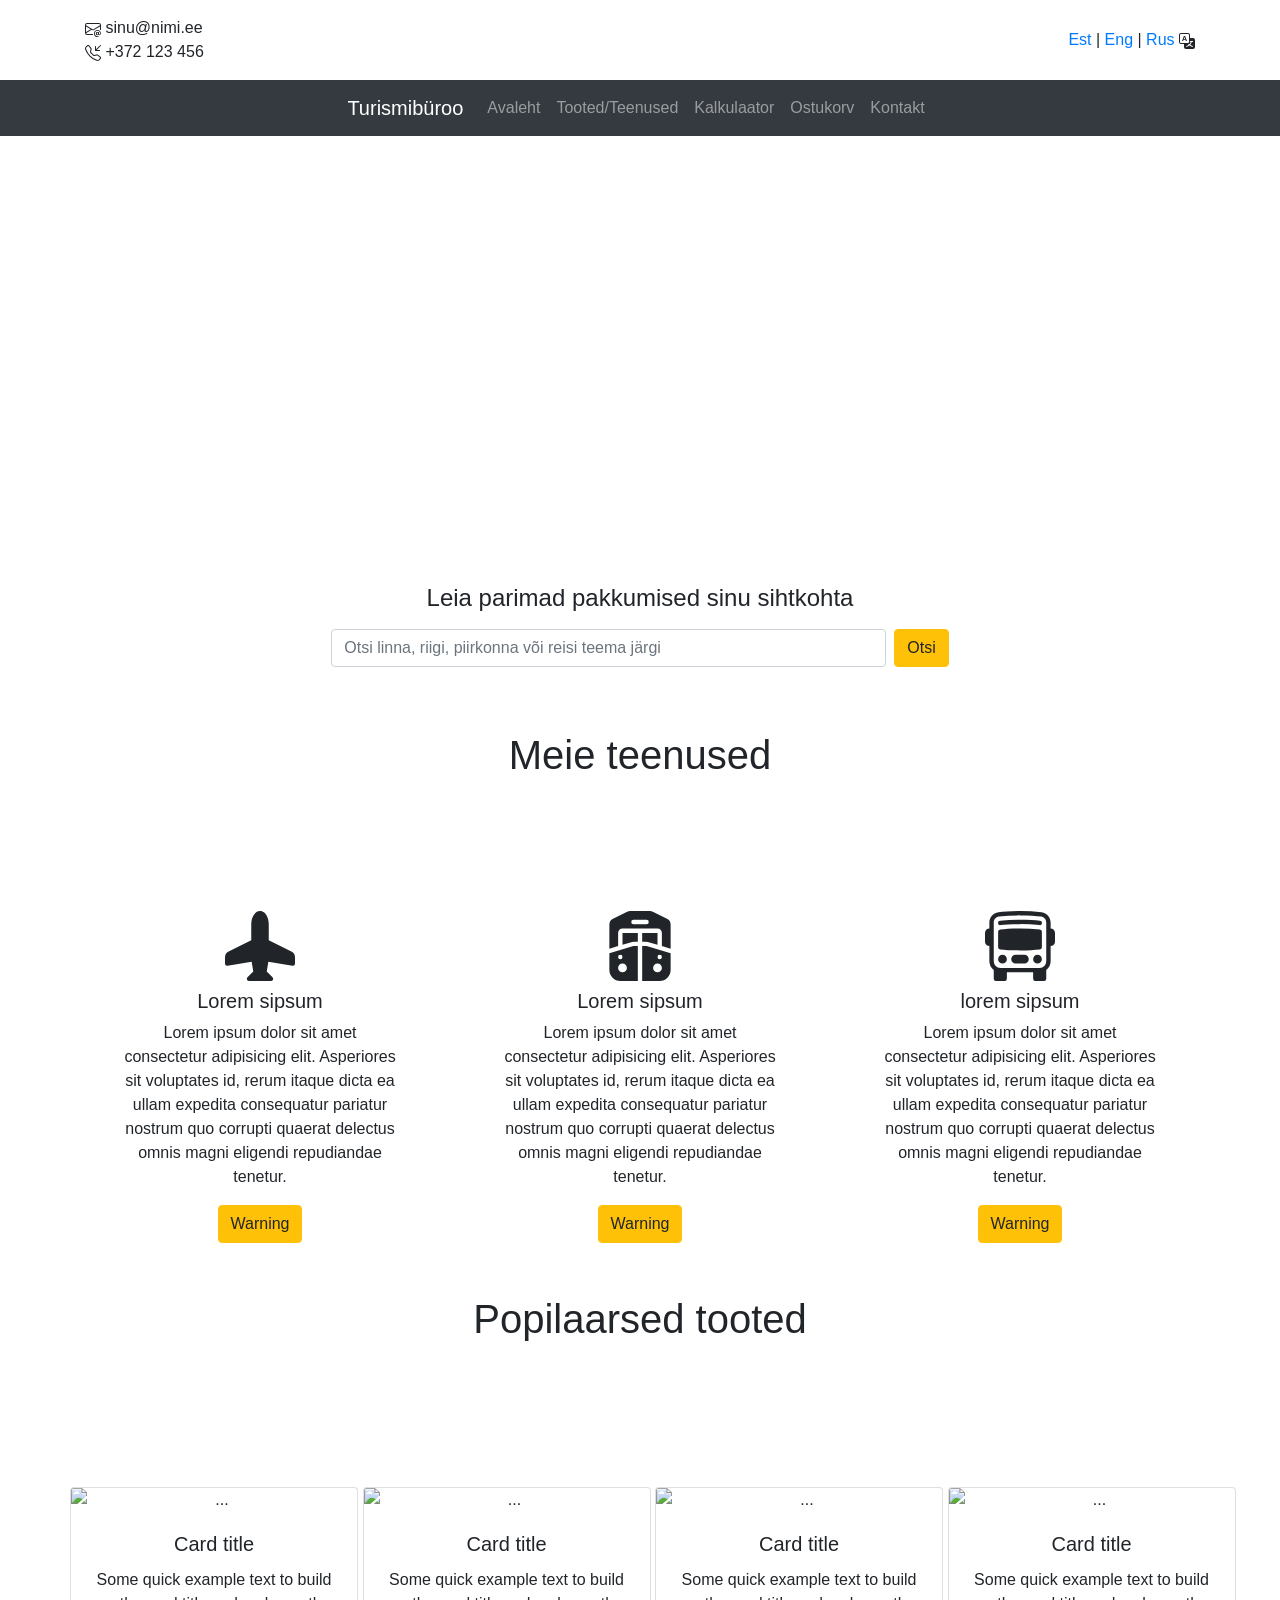
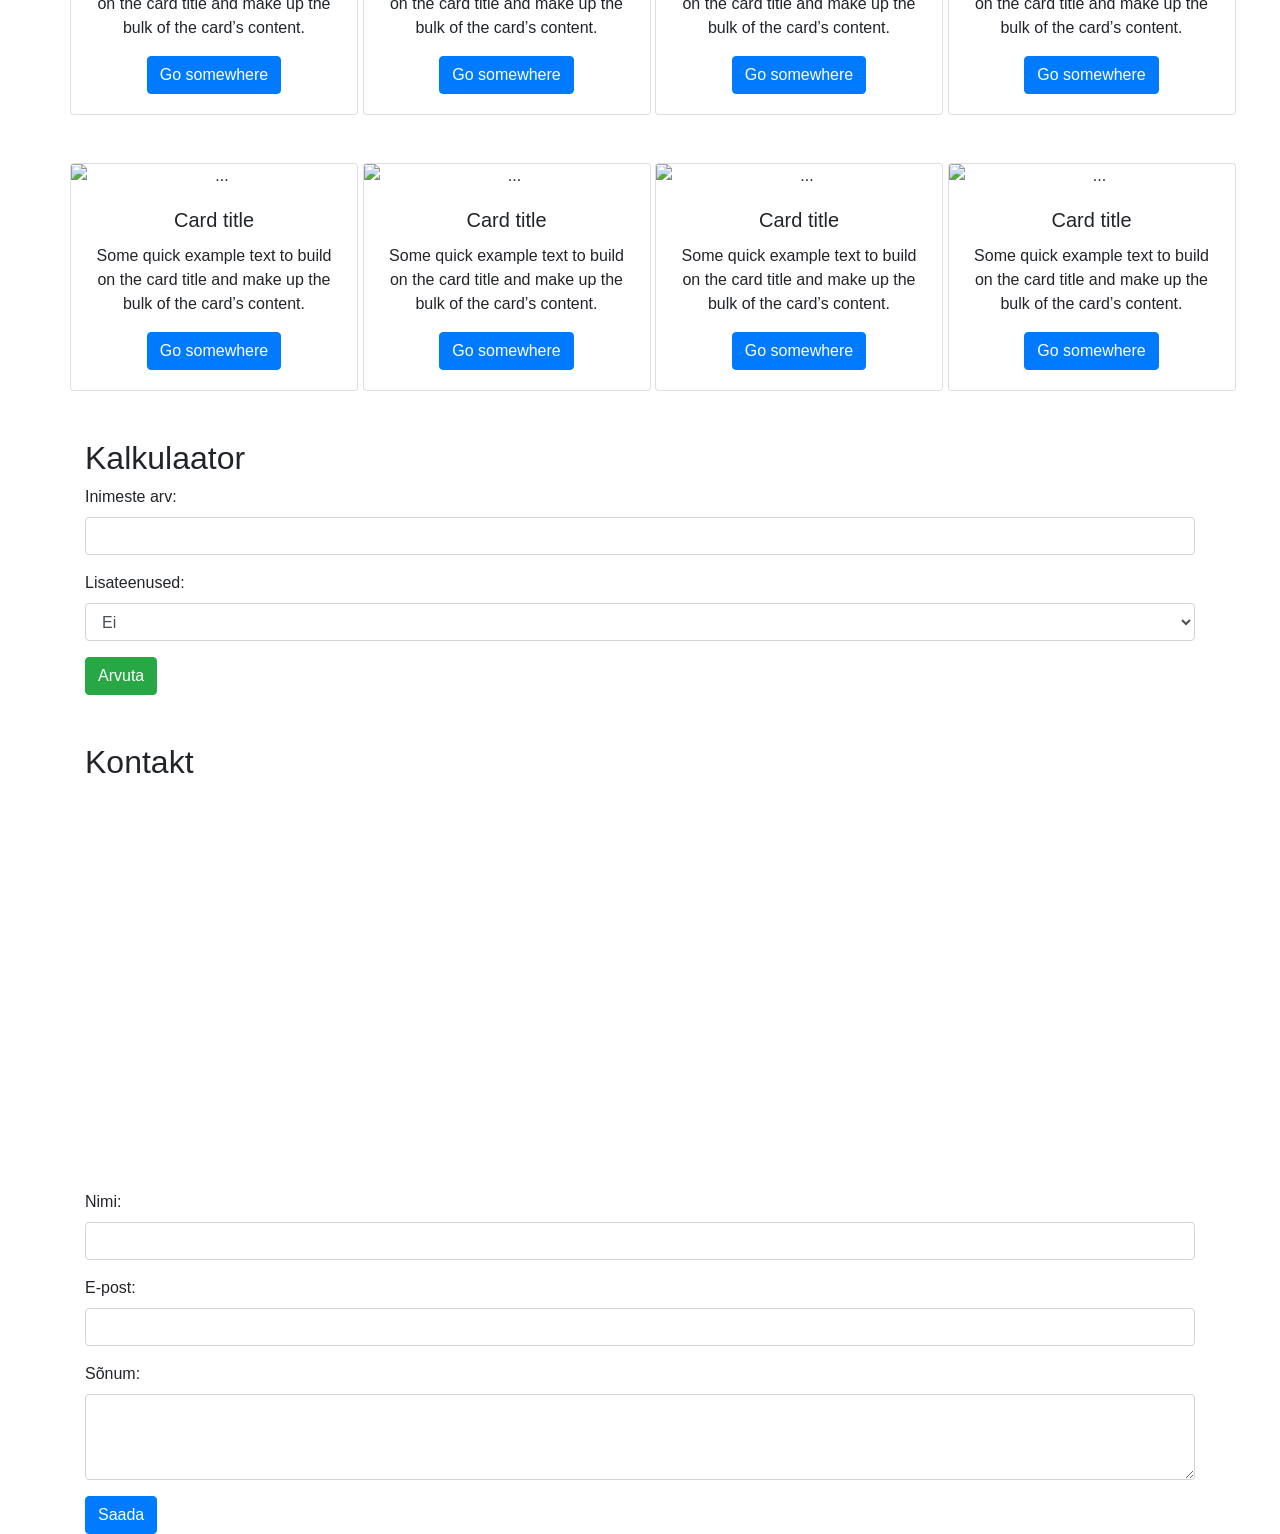
==== commit 313dc06c: "KT" ====
--- a/KT/index2.html
+++ b/KT/index2.html
@@ -126,105 +126,168 @@
         <div class="col-md-4 p-3">
           <div class="col">
             <div class="card-body text-center">
-
-
+            </div>
+          </div>
+        </div>
+        
 
 
 
 
 
 <div class="container">
-  <div class="row">
-    <div class="col-md-4">
-      <div class="card" style="width: 25rem;">
-        <img src="https://i.pinimg.com/736x/aa/1e/42/aa1e42c9b218c64ac970aa5e7c4ab503.jpg" class="card-img-top" alt="...">
-        <div class="card-body">
-          <h5 class="card-title">Card title <svg xmlns="http://www.w3.org/2000/svg" width="16" height="16" fill="currentColor" class="bi bi-airplane-fill" viewBox="0 0 16 16">
-  <path d="M6.428 1.151C6.708.591 7.213 0 8 0s1.292.592 1.572 1.151C9.861 1.73 10 2.431 10 3v3.691l5.17 2.585a1.5 1.5 0 0 1 .83 1.342V12a.5.5 0 0 1-.582.493l-5.507-.918-.375 2.253 1.318 1.318A.5.5 0 0 1 10.5 16h-5a.5.5 0 0 1-.354-.854l1.319-1.318-.376-2.253-5.507.918A.5.5 0 0 1 0 12v-1.382a1.5 1.5 0 0 1 .83-1.342L6 6.691V3c0-.568.14-1.271.428-1.849"/>
-</svg></h5>
-          <p class="card-text">Some quick example text to build on the card title and make up the bulk of the card’s content.</p>
-          <a href="#" class="btn btn-primary">Go somewhere</a>
-        </div>
+      <div class="row">
+        <div class="col-md-4 p-3">
+          <div class="col">
+            <div class="card-body text-center">
+              <svg xmlns="http://www.w3.org/2000/svg" width="70" height="70" fill="currentColor" class="bi bi-airplane-fill" viewBox="0 0 16 16">
+              <path d="M6.428 1.151C6.708.591 7.213 0 8 0s1.292.592 1.572 1.151C9.861 1.73 10 2.431 10 3v3.691l5.17 2.585a1.5 1.5 0 0 1 .83 1.342V12a.5.5 0 0 1-.582.493l-5.507-.918-.375 2.253 1.318 1.318A.5.5 0 0 1 10.5 16h-5a.5.5 0 0 1-.354-.854l1.319-1.318-.376-2.253-5.507.918A.5.5 0 0 1 0 12v-1.382a1.5 1.5 0 0 1 .83-1.342L6 6.691V3c0-.568.14-1.271.428-1.849"/>
+              </svg>
+              <h5 class="card-title mt-2 mb-2">Lorem sipsum</h5>
+              <p class="card-text">Lorem ipsum dolor sit amet consectetur adipisicing elit. Asperiores sit voluptates id, rerum itaque dicta ea ullam expedita consequatur pariatur nostrum quo corrupti quaerat delectus omnis magni eligendi repudiandae tenetur.</p>
+              <button type="button" class="btn btn-warning">Warning</button>
+            </div>
+          </div>
+        </div>
+        <div class="col-md-4 p-3">
+          <div class="col">
+            <div class="card-body text-center">
+              <svg xmlns="http://www.w3.org/2000/svg" width="70" height="70" fill="currentColor" class="bi bi-train-freight-front-fill" viewBox="0 0 16 16">
+              <path d="M5.736 0a1.5 1.5 0 0 0-.67.158L1.828 1.776A1.5 1.5 0 0 0 1 3.118v5.51l2-.6V5a1 1 0 0 1 1-1h8a1 1 0 0 1 1 1v3.028l2 .6v-5.51a1.5 1.5 0 0 0-.83-1.342L10.936.158A1.5 1.5 0 0 0 10.264 0zM15 9.672l-5.503-1.65A.5.5 0 0 0 9.353 8H8.5v8h4a2.5 2.5 0 0 0 2.5-2.5zM7.5 16V8h-.853a.5.5 0 0 0-.144.021L1 9.672V13.5A2.5 2.5 0 0 0 3.5 16zm-1-14h3a.5.5 0 0 1 0 1h-3a.5.5 0 0 1 0-1M12 5v2.728l-2.216-.665A1.5 1.5 0 0 0 9.354 7H8.5V5zM7.5 5v2h-.853a1.5 1.5 0 0 0-.431.063L4 7.728V5zm-4 5a.5.5 0 1 1 0 1 .5.5 0 0 1 0-1m9 0a.5.5 0 1 1 0 1 .5.5 0 0 1 0-1M5 13a1 1 0 1 1-2 0 1 1 0 0 1 2 0m7 1a1 1 0 1 1 0-2 1 1 0 0 1 0 2"/>
+              </svg>
+              <h5 class="card-title mt-2 mb-2">Lorem sipsum</h5>
+              <p class="card-text">Lorem ipsum dolor sit amet consectetur adipisicing elit. Asperiores sit voluptates id, rerum itaque dicta ea ullam expedita consequatur pariatur nostrum quo corrupti quaerat delectus omnis magni eligendi repudiandae tenetur.</p>
+              <button type="button" class="btn btn-warning">Warning</button>
+            </div>
+          </div>
+        </div>
+        <div class="col-md-4 p-3">
+          <div class="col">
+            <div class="card-body text-center">
+              <svg xmlns="http://www.w3.org/2000/svg" width="70" height="70" fill="currentColor" class="bi bi-bus-front" viewBox="0 0 16 16">
+              <path d="M5 11a1 1 0 1 1-2 0 1 1 0 0 1 2 0m8 0a1 1 0 1 1-2 0 1 1 0 0 1 2 0m-6-1a1 1 0 1 0 0 2h2a1 1 0 1 0 0-2zm1-6c-1.876 0-3.426.109-4.552.226A.5.5 0 0 0 3 4.723v3.554a.5.5 0 0 0 .448.497C4.574 8.891 6.124 9 8 9s3.426-.109 4.552-.226A.5.5 0 0 0 13 8.277V4.723a.5.5 0 0 0-.448-.497A44 44 0 0 0 8 4m0-1c-1.837 0-3.353.107-4.448.22a.5.5 0 1 1-.104-.994A44 44 0 0 1 8 2c1.876 0 3.426.109 4.552.226a.5.5 0 1 1-.104.994A43 43 0 0 0 8 3"/>
+              <path d="M15 8a1 1 0 0 0 1-1V5a1 1 0 0 0-1-1V2.64c0-1.188-.845-2.232-2.064-2.372A44 44 0 0 0 8 0C5.9 0 4.208.136 3.064.268 1.845.408 1 1.452 1 2.64V4a1 1 0 0 0-1 1v2a1 1 0 0 0 1 1v3.5c0 .818.393 1.544 1 2v2a.5.5 0 0 0 .5.5h2a.5.5 0 0 0 .5-.5V14h6v1.5a.5.5 0 0 0 .5.5h2a.5.5 0 0 0 .5-.5v-2c.607-.456 1-1.182 1-2zM8 1c2.056 0 3.71.134 4.822.261.676.078 1.178.66 1.178 1.379v8.86a1.5 1.5 0 0 1-1.5 1.5h-9A1.5 1.5 0 0 1 2 11.5V2.64c0-.72.502-1.301 1.178-1.379A43 43 0 0 1 8 1"/>
+              </svg>
+              <h5 class="card-title mt-2 mb-2">lorem sipsum</h5>
+              <p class="card-text">Lorem ipsum dolor sit amet consectetur adipisicing elit. Asperiores sit voluptates id, rerum itaque dicta ea ullam expedita consequatur pariatur nostrum quo corrupti quaerat delectus omnis magni eligendi repudiandae tenetur.</p>
+              <button type="button" class="btn btn-warning">Warning</button>
+            </div>
+          </div>
+        </div>
+      
+
+
+
+<div class="container">
+      <div class="row">
+      <div class="container h-100 d-flex flex-column justify-content-center align-items-center">
+        <h1 class="text-center mt-3 display-5 mb-4">Popilaarsed tooted</h1>
+      </div>
+      </div>
+</div>
+
+<div class="col-md-4 p-3">
+          <div class="col">
+            <div class="card-body text-center">
+            </div>
+          </div>
+</div>
+
+<div class="row mt-5 text-center">
+        <div class="col-md-3">
+          <div class="card" style="width: 18rem;">
+  <img src="https://i.pinimg.com/1200x/0b/ea/ce/0beace4686e36f7936f01ce273679885.jpg" class="card-img-top" alt="...">
+  <div class="card-body">
+    <h5 class="card-title">Card title</h5>
+    <p class="card-text">Some quick example text to build on the card title and make up the bulk of the card’s content.</p>
+    <a href="#" class="btn btn-primary">Go somewhere</a>
+  </div>
+</div>
+        </div>
+        <div class="col-md-3">
+          <div class="card" style="width: 18rem;">
+  <img src="https://i.pinimg.com/1200x/de/ab/a7/deaba788c126ab8b25c3a175ab665273.jpg" class="card-img-top" alt="...">
+  <div class="card-body">
+    <h5 class="card-title">Card title</h5>
+    <p class="card-text">Some quick example text to build on the card title and make up the bulk of the card’s content.</p>
+    <a href="#" class="btn btn-primary">Go somewhere</a>
+  </div>
+</div>
+        </div>
+        <div class="col-md-3">
+          <div class="card" style="width: 18rem;">
+  <img src="https://i.pinimg.com/1200x/5a/87/1c/5a871c8be2715ac58fa5e7299fd4acd9.jpg" class="card-img-top" alt="...">
+  <div class="card-body">
+    <h5 class="card-title">Card title</h5>
+    <p class="card-text">Some quick example text to build on the card title and make up the bulk of the card’s content.</p>
+    <a href="#" class="btn btn-primary">Go somewhere</a>
+  </div>
+</div>
+        </div>
+        <div class="col-md-3">
+          <div class="card" style="width: 18rem;">
+  <img src="https://i.pinimg.com/1200x/1c/1e/b6/1c1eb67149c3e3bc8cef02e9c516266a.jpg" class="card-img-top" alt="...">
+  <div class="card-body">
+    <h5 class="card-title">Card title</h5>
+    <p class="card-text">Some quick example text to build on the card title and make up the bulk of the card’s content.</p>
+    <a href="#" class="btn btn-primary">Go somewhere</a>
+  </div>
+</div>
+        </div>
+      </div>
+
+
+      <div class="row mt-5 text-center">
+        <div class="col-md-3">
+          <div class="card" style="width: 18rem;">
+  <img src="https://i.pinimg.com/736x/56/e0/80/56e080024cadd46b7b78465b885d4833.jpg" class="card-img-top" alt="...">
+  <div class="card-body">
+    <h5 class="card-title">Card title</h5>
+    <p class="card-text">Some quick example text to build on the card title and make up the bulk of the card’s content.</p>
+    <a href="#" class="btn btn-primary">Go somewhere</a>
+  </div>
+</div>
+        </div>
+        <div class="col-md-3">
+          <div class="card" style="width: 18rem;">
+  <img src="https://i.pinimg.com/736x/f4/95/b0/f495b0ca8e80ca7703e93bdb75cc58a6.jpg" class="card-img-top" alt="...">
+  <div class="card-body">
+    <h5 class="card-title">Card title</h5>
+    <p class="card-text">Some quick example text to build on the card title and make up the bulk of the card’s content.</p>
+    <a href="#" class="btn btn-primary">Go somewhere</a>
+  </div>
+</div>
+        </div>
+        <div class="col-md-3">
+          <div class="card" style="width: 18rem;">
+  <img src="https://i.pinimg.com/1200x/be/77/6f/be776f8f4dcc96e2b36dac5dd6f00873.jpg" class="card-img-top" alt="...">
+  <div class="card-body">
+    <h5 class="card-title">Card title</h5>
+    <p class="card-text">Some quick example text to build on the card title and make up the bulk of the card’s content.</p>
+    <a href="#" class="btn btn-primary">Go somewhere</a>
+  </div>
+</div>
+        </div>
+        <div class="col-md-3">
+          <div class="card" style="width: 18rem;">
+  <img src="https://i.pinimg.com/1200x/c5/0d/22/c50d220a3f57e4bbaa32602b01d8e51a.jpg" class="card-img-top" alt="...">
+  <div class="card-body">
+    <h5 class="card-title">Card title</h5>
+    <p class="card-text">Some quick example text to build on the card title and make up the bulk of the card’s content.</p>
+    <a href="#" class="btn btn-primary">Go somewhere</a>
+  </div>
+</div>
+        </div>
+      </div>
       </div>
     </div>
 
-    <div class="col-md-4">
-      <div class="card" style="width: 25rem;">
-        <img src="https://i.pinimg.com/736x/2d/aa/ec/2daaecc33478ddc4c1873e82b7c20dc8.jpg" class="card-img-top" alt="...">
-        <div class="card-body">
-          <h5 class="card-title">Card title <svg xmlns="http://www.w3.org/2000/svg" width="16" height="16" fill="currentColor" class="bi bi-train-freight-front-fill" viewBox="0 0 16 16">
-  <path d="M5.736 0a1.5 1.5 0 0 0-.67.158L1.828 1.776A1.5 1.5 0 0 0 1 3.118v5.51l2-.6V5a1 1 0 0 1 1-1h8a1 1 0 0 1 1 1v3.028l2 .6v-5.51a1.5 1.5 0 0 0-.83-1.342L10.936.158A1.5 1.5 0 0 0 10.264 0zM15 9.672l-5.503-1.65A.5.5 0 0 0 9.353 8H8.5v8h4a2.5 2.5 0 0 0 2.5-2.5zM7.5 16V8h-.853a.5.5 0 0 0-.144.021L1 9.672V13.5A2.5 2.5 0 0 0 3.5 16zm-1-14h3a.5.5 0 0 1 0 1h-3a.5.5 0 0 1 0-1M12 5v2.728l-2.216-.665A1.5 1.5 0 0 0 9.354 7H8.5V5zM7.5 5v2h-.853a1.5 1.5 0 0 0-.431.063L4 7.728V5zm-4 5a.5.5 0 1 1 0 1 .5.5 0 0 1 0-1m9 0a.5.5 0 1 1 0 1 .5.5 0 0 1 0-1M5 13a1 1 0 1 1-2 0 1 1 0 0 1 2 0m7 1a1 1 0 1 1 0-2 1 1 0 0 1 0 2"/>
-</svg></h5>
-          <p class="card-text">Some quick example text to build on the card title and make up the bulk of the card’s content.</p>
-          <a href="#" class="btn btn-primary">Go somewhere</a>
-        </div>
-      </div>
-    </div>
-
-    <div class="col-md-4">
-      <div class="card" style="width: 25rem;">
-        <img src="https://i.pinimg.com/736x/23/de/c8/23dec89bc595891cdce353b7ec905fd4.jpg" class="card-img-top" alt="...">
-        <div class="card-body">
-          <h5 class="card-title">Card title <svg xmlns="http://www.w3.org/2000/svg" width="16" height="16" fill="currentColor" class="bi bi-bus-front" viewBox="0 0 16 16">
-  <path d="M5 11a1 1 0 1 1-2 0 1 1 0 0 1 2 0m8 0a1 1 0 1 1-2 0 1 1 0 0 1 2 0m-6-1a1 1 0 1 0 0 2h2a1 1 0 1 0 0-2zm1-6c-1.876 0-3.426.109-4.552.226A.5.5 0 0 0 3 4.723v3.554a.5.5 0 0 0 .448.497C4.574 8.891 6.124 9 8 9s3.426-.109 4.552-.226A.5.5 0 0 0 13 8.277V4.723a.5.5 0 0 0-.448-.497A44 44 0 0 0 8 4m0-1c-1.837 0-3.353.107-4.448.22a.5.5 0 1 1-.104-.994A44 44 0 0 1 8 2c1.876 0 3.426.109 4.552.226a.5.5 0 1 1-.104.994A43 43 0 0 0 8 3"/>
-  <path d="M15 8a1 1 0 0 0 1-1V5a1 1 0 0 0-1-1V2.64c0-1.188-.845-2.232-2.064-2.372A44 44 0 0 0 8 0C5.9 0 4.208.136 3.064.268 1.845.408 1 1.452 1 2.64V4a1 1 0 0 0-1 1v2a1 1 0 0 0 1 1v3.5c0 .818.393 1.544 1 2v2a.5.5 0 0 0 .5.5h2a.5.5 0 0 0 .5-.5V14h6v1.5a.5.5 0 0 0 .5.5h2a.5.5 0 0 0 .5-.5v-2c.607-.456 1-1.182 1-2zM8 1c2.056 0 3.71.134 4.822.261.676.078 1.178.66 1.178 1.379v8.86a1.5 1.5 0 0 1-1.5 1.5h-9A1.5 1.5 0 0 1 2 11.5V2.64c0-.72.502-1.301 1.178-1.379A43 43 0 0 1 8 1"/>
-</svg></h5>
-          <p class="card-text">Some quick example text to build on the card title and make up the bulk of the card’s content.</p>
-          <a href="#" class="btn btn-primary">Go somewhere</a>
-        </div>
-      </div>
-    </div>
-  </div>
-</div>
-
-              
-
-
-
-
-
-
-
-              <div class="card" style="width: 18rem;">
-  <img src="https://i.pinimg.com/736x/aa/1e/42/aa1e42c9b218c64ac970aa5e7c4ab503.jpg" class="card-img-top" alt="...">
-  <div class="card-body">
-    <h5 class="card-title">Card title   <svg xmlns="http://www.w3.org/2000/svg" width="16" height="16" fill="currentColor" class="bi bi-airplane-fill" viewBox="0 0 16 16">
-  <path d="M6.428 1.151C6.708.591 7.213 0 8 0s1.292.592 1.572 1.151C9.861 1.73 10 2.431 10 3v3.691l5.17 2.585a1.5 1.5 0 0 1 .83 1.342V12a.5.5 0 0 1-.582.493l-5.507-.918-.375 2.253 1.318 1.318A.5.5 0 0 1 10.5 16h-5a.5.5 0 0 1-.354-.854l1.319-1.318-.376-2.253-5.507.918A.5.5 0 0 1 0 12v-1.382a1.5 1.5 0 0 1 .83-1.342L6 6.691V3c0-.568.14-1.271.428-1.849"/>
-</svg> </h5>
-    <p class="card-text">Some quick example text to build on the card title and make up the bulk of the card’s content.</p>
-    <a href="#" class="btn btn-primary">Go somewhere</a>
-  </div>
-</div>
-
-<div class="card" style="width: 18rem;">
-  <img src="https://i.pinimg.com/736x/2d/aa/ec/2daaecc33478ddc4c1873e82b7c20dc8.jpg" class="card-img-top" alt="...">
-  <div class="card-body">
-    <h5 class="card-title">Card title  <svg xmlns="http://www.w3.org/2000/svg" width="16" height="16" fill="currentColor" class="bi bi-train-freight-front-fill" viewBox="0 0 16 16">
-  <path d="M5.736 0a1.5 1.5 0 0 0-.67.158L1.828 1.776A1.5 1.5 0 0 0 1 3.118v5.51l2-.6V5a1 1 0 0 1 1-1h8a1 1 0 0 1 1 1v3.028l2 .6v-5.51a1.5 1.5 0 0 0-.83-1.342L10.936.158A1.5 1.5 0 0 0 10.264 0zM15 9.672l-5.503-1.65A.5.5 0 0 0 9.353 8H8.5v8h4a2.5 2.5 0 0 0 2.5-2.5zM7.5 16V8h-.853a.5.5 0 0 0-.144.021L1 9.672V13.5A2.5 2.5 0 0 0 3.5 16zm-1-14h3a.5.5 0 0 1 0 1h-3a.5.5 0 0 1 0-1M12 5v2.728l-2.216-.665A1.5 1.5 0 0 0 9.354 7H8.5V5zM7.5 5v2h-.853a1.5 1.5 0 0 0-.431.063L4 7.728V5zm-4 5a.5.5 0 1 1 0 1 .5.5 0 0 1 0-1m9 0a.5.5 0 1 1 0 1 .5.5 0 0 1 0-1M5 13a1 1 0 1 1-2 0 1 1 0 0 1 2 0m7 1a1 1 0 1 1 0-2 1 1 0 0 1 0 2"/>
-</svg></h5>
-    <p class="card-text">Some quick example text to build on the card title and make up the bulk of the card’s content.</p>
-    <a href="#" class="btn btn-primary">Go somewhere</a>
-  </div>
-</div>
-
-<div class="card" style="width: 18rem;">
-  <img src="https://i.pinimg.com/736x/23/de/c8/23dec89bc595891cdce353b7ec905fd4.jpg" class="card-img-top" alt="...">
-  <div class="card-body">
-    <h5 class="card-title">Card title   <svg xmlns="http://www.w3.org/2000/svg" width="16" height="16" fill="currentColor" class="bi bi-bus-front" viewBox="0 0 16 16">
-  <path d="M5 11a1 1 0 1 1-2 0 1 1 0 0 1 2 0m8 0a1 1 0 1 1-2 0 1 1 0 0 1 2 0m-6-1a1 1 0 1 0 0 2h2a1 1 0 1 0 0-2zm1-6c-1.876 0-3.426.109-4.552.226A.5.5 0 0 0 3 4.723v3.554a.5.5 0 0 0 .448.497C4.574 8.891 6.124 9 8 9s3.426-.109 4.552-.226A.5.5 0 0 0 13 8.277V4.723a.5.5 0 0 0-.448-.497A44 44 0 0 0 8 4m0-1c-1.837 0-3.353.107-4.448.22a.5.5 0 1 1-.104-.994A44 44 0 0 1 8 2c1.876 0 3.426.109 4.552.226a.5.5 0 1 1-.104.994A43 43 0 0 0 8 3"/>
-  <path d="M15 8a1 1 0 0 0 1-1V5a1 1 0 0 0-1-1V2.64c0-1.188-.845-2.232-2.064-2.372A44 44 0 0 0 8 0C5.9 0 4.208.136 3.064.268 1.845.408 1 1.452 1 2.64V4a1 1 0 0 0-1 1v2a1 1 0 0 0 1 1v3.5c0 .818.393 1.544 1 2v2a.5.5 0 0 0 .5.5h2a.5.5 0 0 0 .5-.5V14h6v1.5a.5.5 0 0 0 .5.5h2a.5.5 0 0 0 .5-.5v-2c.607-.456 1-1.182 1-2zM8 1c2.056 0 3.71.134 4.822.261.676.078 1.178.66 1.178 1.379v8.86a1.5 1.5 0 0 1-1.5 1.5h-9A1.5 1.5 0 0 1 2 11.5V2.64c0-.72.502-1.301 1.178-1.379A43 43 0 0 1 8 1"/>
-</svg></h5>
-    <p class="card-text">Some quick example text to build on the card title and make up the bulk of the card’s content.</p>
-    <a href="#" class="btn btn-primary">Go somewhere</a>
-  </div>
-</div>
-
-
-
-
-
-
-              
+
+
+
+
+
+    
 
  
 
